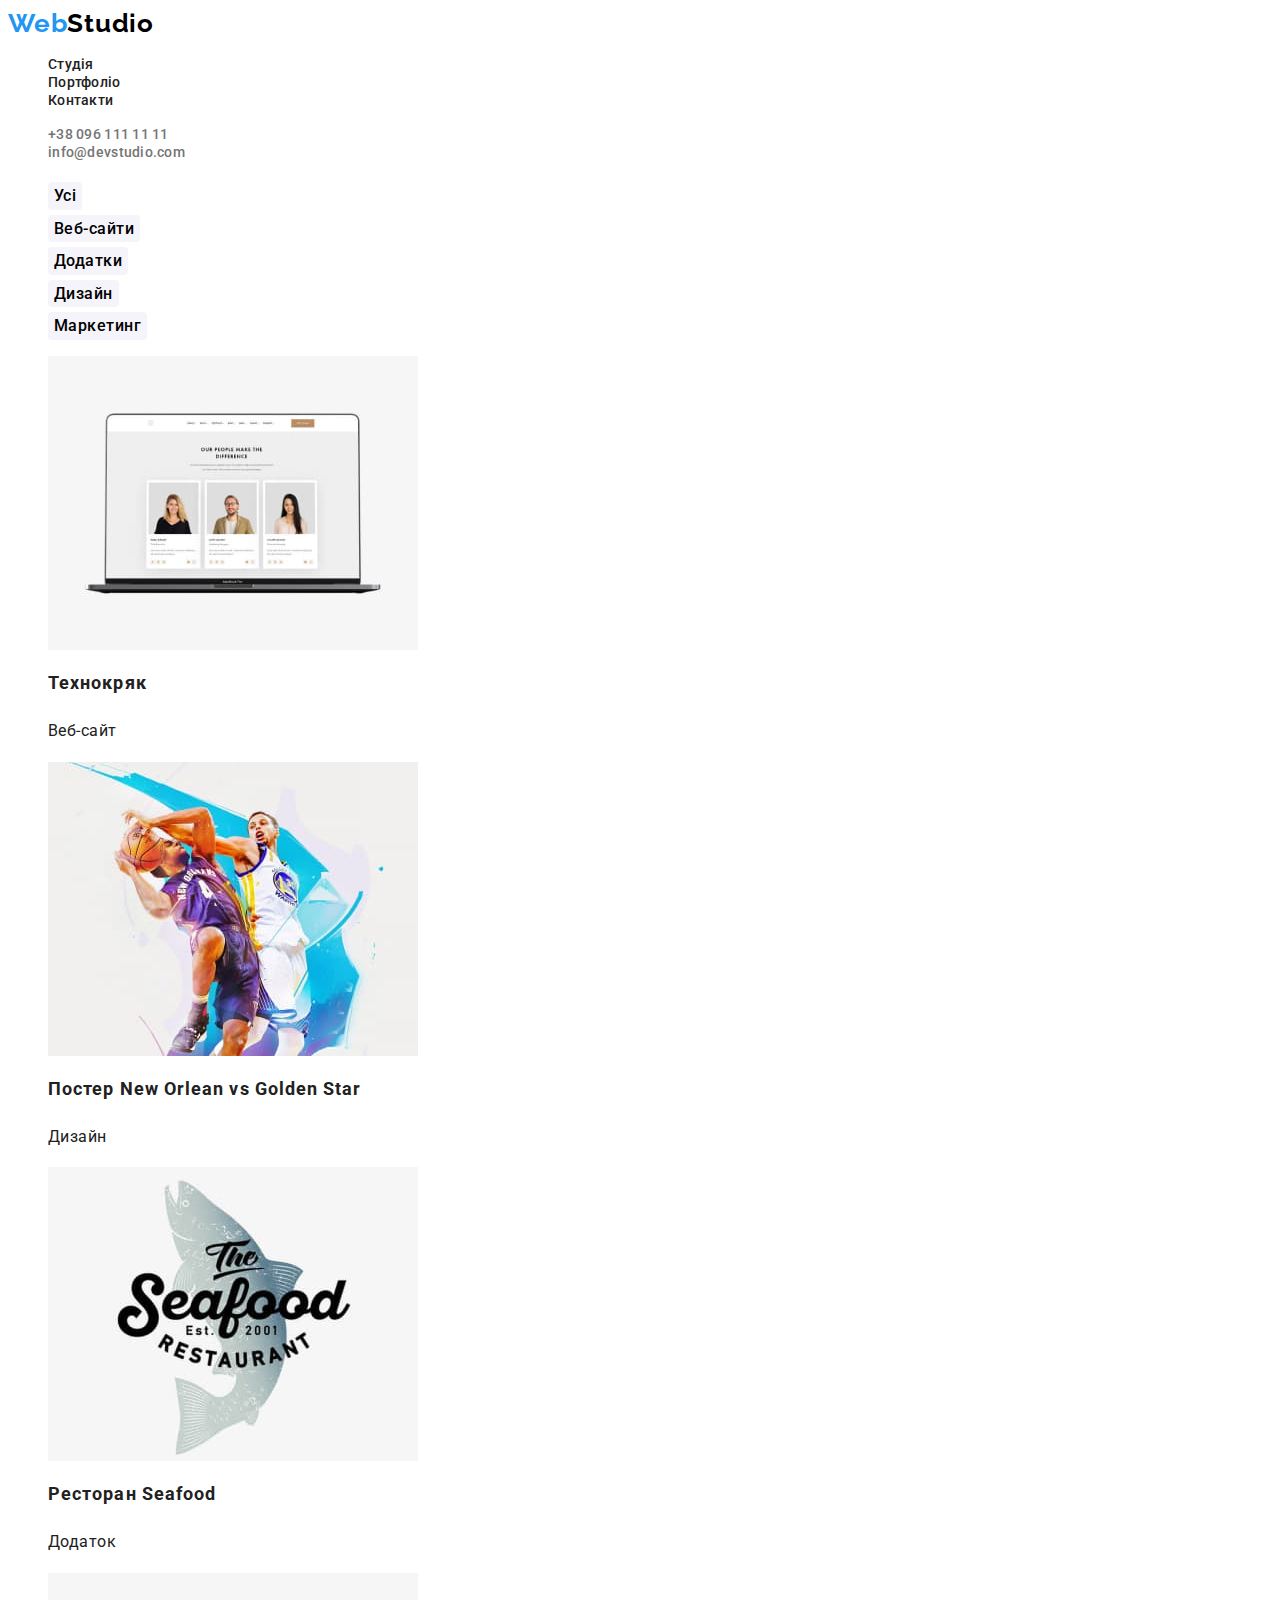
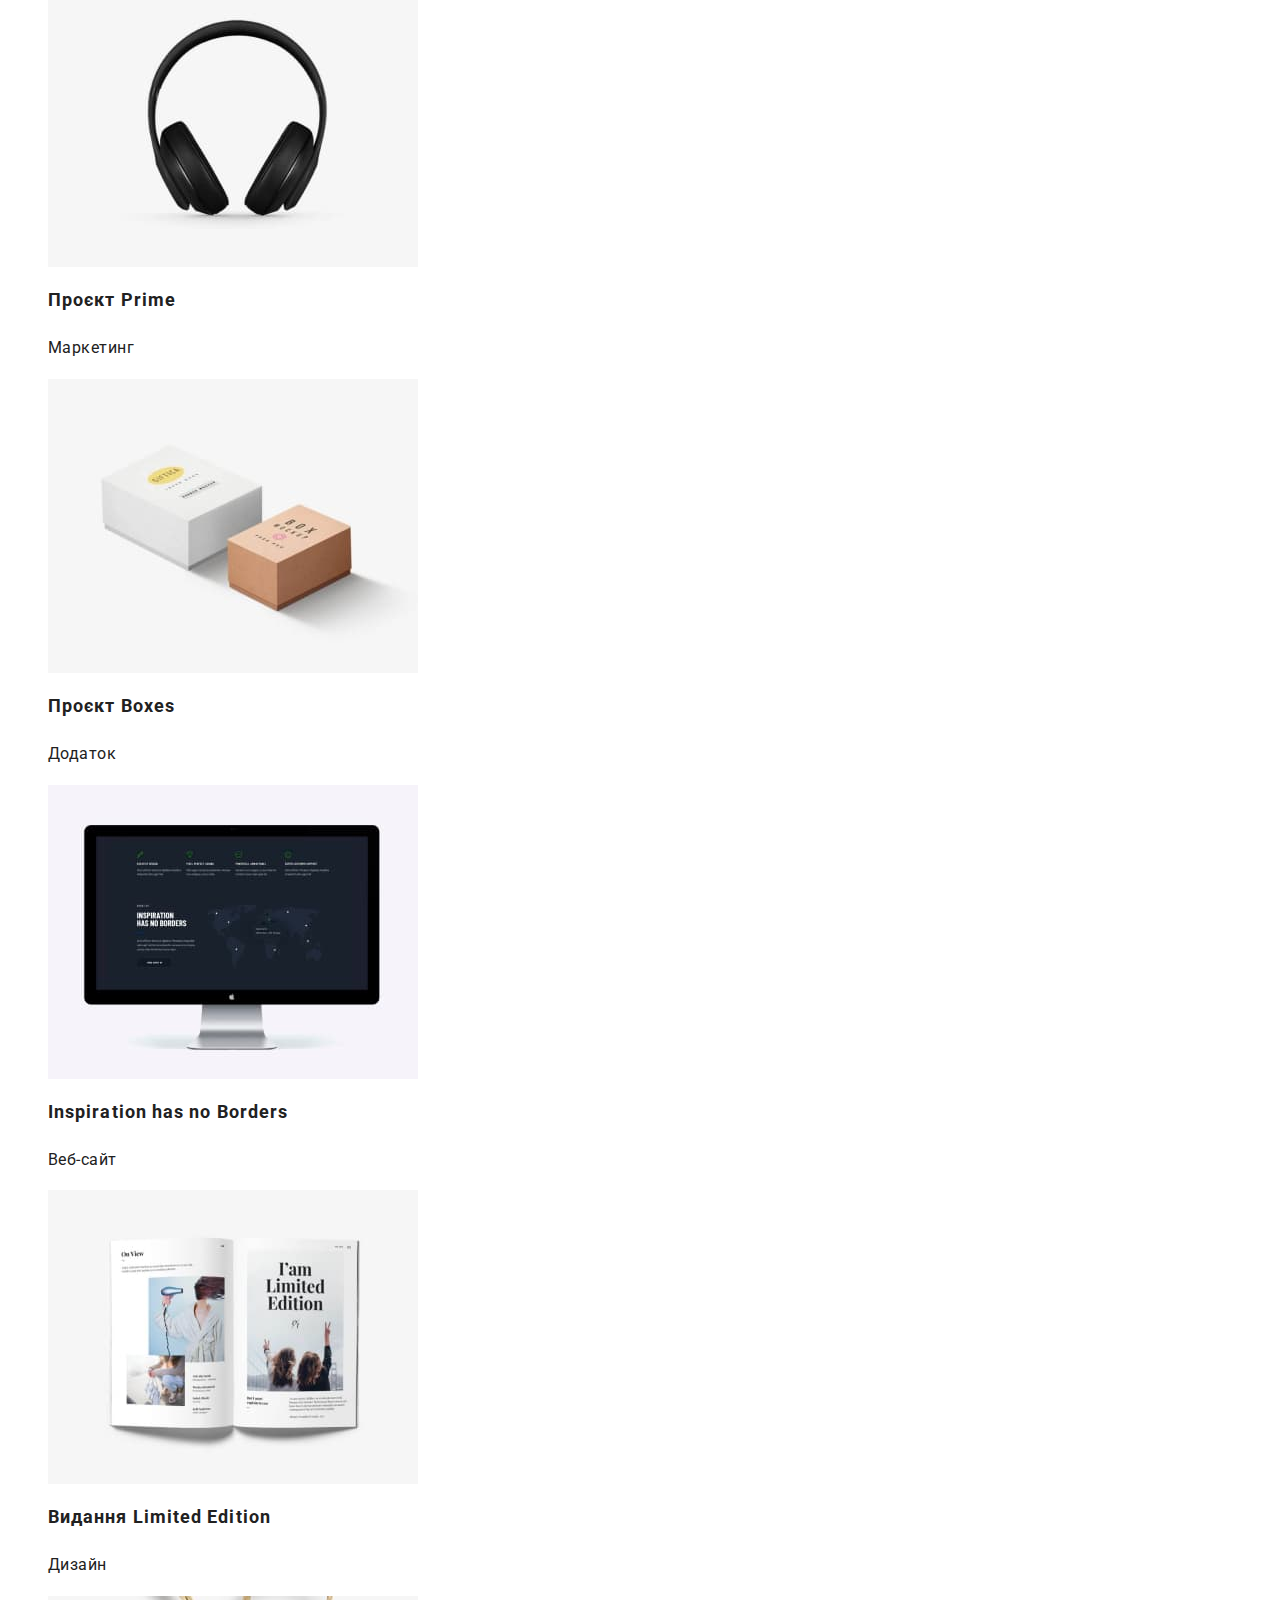
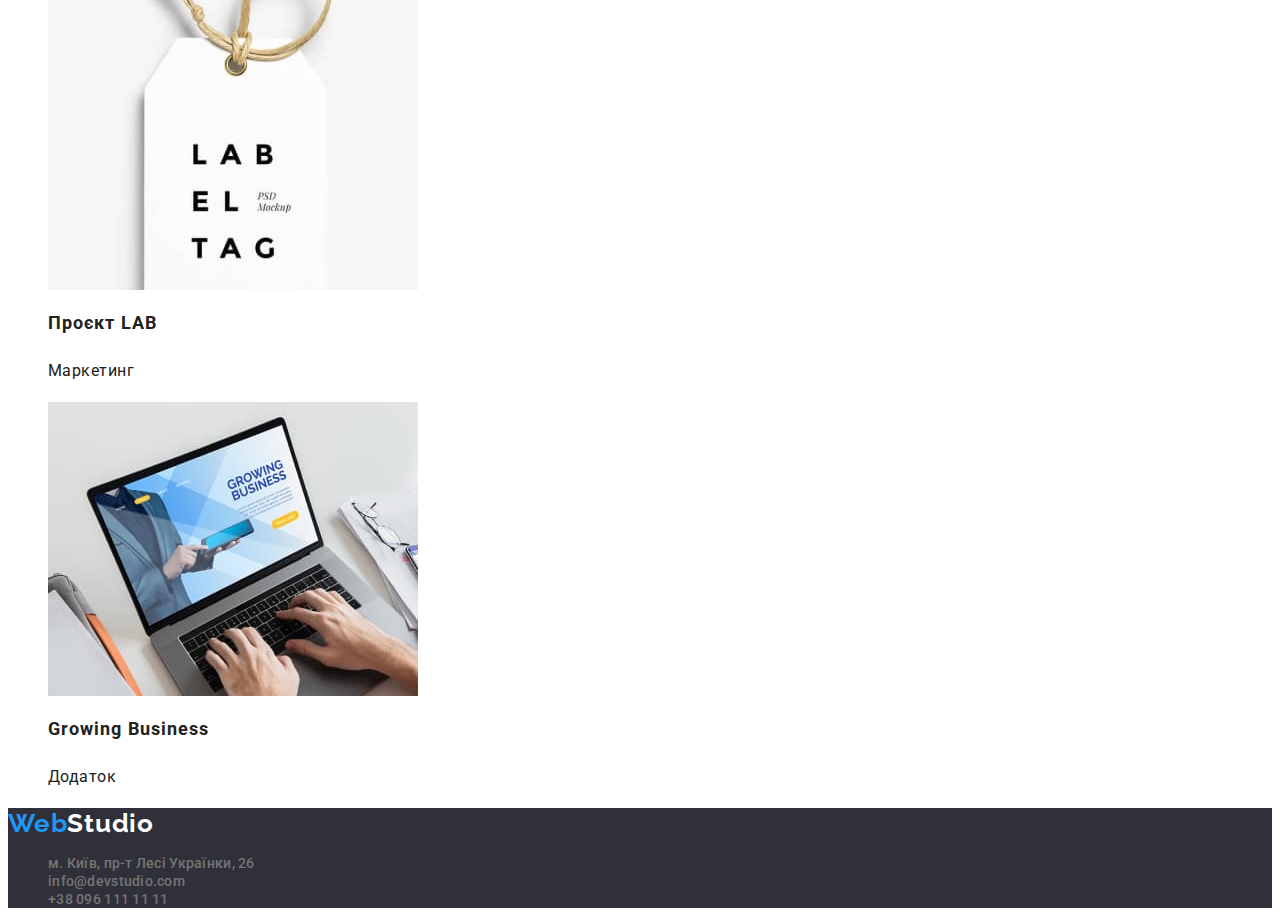
==== portfolio.html @ efa1afa7 "layout with styles" ====
<html lang="uk">
<head>
    <meta charset="UTF-8">
    <meta http-equiv="X-UA-Compatible" content="IE=edge">
    <meta name="viewport" content="width=device-width, initial-scale=1.0">
    <title>WebStudio</title>

    <link rel="preconnect" href="https://fonts.googleapis.com">
<link rel="preconnect" href="https://fonts.gstatic.com" crossorigin>
<link href="https://fonts.googleapis.com/css2?family=Raleway:wght@700&family=Roboto:wght@400;500;700;900&display=swap" rel="stylesheet">

    <link rel="stylesheet" href="./css/styles.css">
</head>
<body>
    <header class="main-header">
        <nav class="navigation">
            <a class="logo" href="./index.html" lang="en">

                <span>Web</span>Studio
            </a>
<ul class="list">
    <li>
        <a class="menu-link link" href="./index.html">Студія</a>
    </li>
    <li>
        <a class="menu-link link" href="">Портфоліо</a>
    </li>
    <li>
        <a class="menu-link link" href="">Контакти</a>
    </li>
</ul>
</nav>
<ul class="list">
   <li>
<a class="link feedback" href="tel:+380961111111">+38 096 111 11 11</a>
</li>

    <li>
<a class="link feedback" href="mailto:info@devstudio.com">info@devstudio.com</a>
</li>

</ul>
   </header>
 
   <main>
    <h2 class="invisible">Наші Проєкти</h2>

<section class="portfolio-background">
    
    <ul class="list">
        <li>
            <button  class="button" type="button">Усі</button>
        </li>
        <li>
            <button class="button" type="button">Веб-сайти</button>
        </li>
        <li>
            <button class="button" type="button">Додатки</button>
        </li>
        <li>
            <button class="button" type="button">Дизайн</button>
        </li>
        <li>
            <button class="button" type="button">Маркетинг</button>
        </li>
    </ul>
    
    <ul class="list">
        <li>
            <img src="./images/projects/notebook.jpg" alt="notebook" width="370" height="294">
            <h2 class="portfolio-headers">Технокряк</h2>
            <p class="headers-veiw">Веб-сайт</p>
        </li>
        <li>
            <img src="./images/projects/basketball.jpg" alt="basketball" width="370" height="294">
            <h2 class="portfolio-headers">Постер New Orlean vs Golden Star</h2>
            <p class="headers-veiw">Дизайн</p>
        </li>
        <li>
            <img src="./images/projects/seafood.jpg" alt="restaurant" width="370" height="294">
            <h2 class="portfolio-headers">Ресторан Seafood</h2>
            <p class="headers-veiw">Додаток</p>
        </li>
        <li>
            <img src="./images/projects/headphones.jpg" alt="headphones" width="370" height="294">
            <h2 class="portfolio-headers">Проєкт Prime</h2>
            <p class="headers-veiw">Маркетинг</p>
        </li>
        <li>
            <img src="./images/projects/boxes.jpg" alt="boxes" width="370" height="294">
            <h2 class="portfolio-headers">Проєкт Boxes</h2>
            <p class="headers-veiw">Додаток</p>
        </li>
        <li>
            <img src="./images/projects/imac.jpg" alt="imac" width="370" height="294">
            <h2 class="portfolio-headers">Inspiration has no Borders</h2>
            <p class="headers-veiw">Веб-сайт</p>
        </li>
        <li>
            <img src="./images/projects/newspapper.jpg" alt="newspapper" width="370" height="294">
            <h2 class="portfolio-headers">Видання Limited Edition</h2>
            <p class="headers-veiw">Дизайн</p>
        </li>
        <li>
            <img src="./images/projects/labeltag.jpg" alt="labeltag" width="370" height="294">
            <h2 class="portfolio-headers">Проєкт LAB</h2>
            <p class="headers-veiw">Маркетинг</p>
        </li>
        <li>
            <img src="./images/projects/typing.jpg" alt="typing" width="370" height="294">
            <h2 class="portfolio-headers">Growing Business</h2>
            <p class="headers-veiw">Додаток</p>
        </li>
    </ul>
</section>
</main>





<footer>
    <a class="footer-logo logo"  href="./index.html" lang="en">
        <span>Web</span>Studio
    </a>
    <address>
        <ul class="list">
            <li class="">
                <a class="link feedback" href="https://goo.gl/maps/wqpZzDvNSCtZP2SS6" 
                target="_blank" 
                rel="noopener noreferrer">м. Київ, пр-т Лесі Українки, 26</a>
            </li>
            <li>
                <a class="link feedback" href="mailto:info@devstudio.com">info@devstudio.com</a>
            </li>
            <li>
                <a class="link feedback" href="tel:+380961111111">+38 096 111 11 11</a>
            </li>
        </ul>
    </address>
</footer>

</body>
</html>
---- css/styles.css ----
/*=================PRIMARY=================*/

:root{
    --accent-color: #2196F3;
    --primary-text-color: #212121;
    --text-color: #FFFFFF;
    --feedback-color: #757575;
    --background-button-color: #188CE8;
    --background-buttons-color: #F5F4FA;
    --background-color: #2F303A ;
    --logo-color: #000000;
    --portfolio-background-color: #F5F5F5;
}

/*=================CMON=================*/
.link{
    font-family: 'Roboto', sans-serif;
font-style: normal;
font-weight: 500;
font-size: 14px;
line-height: 1.14;
letter-spacing: 0.02em;
color: var(--primary-text-color);
letter-spacing: 0.02em;
}
.link:hover,
.link:focus{

    color: var(--accent-color);
}

.list{
    list-style: none;
}
.link{
    text-decoration: none;
    font-family: 'Roboto',sans-serif;

font-style: normal;
font-weight: 500;
font-size: 14px;
line-height: 1.14;
letter-spacing: 0.02em;
}

body {
    color: var(--primary-text-color);
}
/*=================/CMON=================*/



/*=================HEADER=================*/

.logo{
    text-decoration: none;
    font-family: 'Raleway',sans-serif;

font-style: normal;
font-weight: 700;
font-size: 26px;
line-height: 1.19;
color: var(--logo-color);
letter-spacing: 0.03em;
}
span{
    color: var(--accent-color);
}
.feedback{
    color: var(--feedback-color);
}

/*=================/HEADER=================*/


/*=================TEXT=================*/

.main-text{
    font-family: 'Roboto',sans-serif;

font-style: normal;
font-weight: 900;
font-size: 44px;
line-height: 1.36;
text-align: center;
letter-spacing: 0.06em;
text-transform: uppercase;
background-color: var(--background-color);
color: var(--text-color);
}
.invisible{
    position: absolute;
    white-space: nowrap;
    width: 1px;
    height: 1px;
    overflow: hidden;
    border: 0;
    padding: 0;
    clip: rect(0 0 0 0);
    clip-path: inset(50%);
    margin: -1px;
}
.main-button{
    margin: 0 auto;
  display: block;
    font-family: 'Roboto',sans-serif;

font-style: normal;
font-weight: 700;
font-size: 16px;
line-height: 1.8;
align-items: center;
text-align: center;
letter-spacing: 0.06em;
border-radius: 4px;
border: none;
    width: 216px;
    height: 50px;
    left: 692px;
    top: 430px;
    color: var(--text-color);
    background: var(--accent-color);
   
}
.main-button:hover,
.main-button:focus{
    background-color: var(--background-button-color);
}
.saptitel{
    font-family: 'Roboto',sans-serif;

font-style: normal;
font-weight: 700;
font-size: 14px;
line-height: 1.14;
letter-spacing: 0.03em;
text-transform: uppercase;
color: var(--primary-text-color);

}
.sabtitel{
    font-family: 'Roboto',sans-serif;
font-style: normal;
font-weight: 400;
font-size: 14px;
line-height: 1.7;
letter-spacing: 0.03em;
color: var(--feedback-color);
}
.our-team{
    background-color: var(--background-buttons-color);
}
.team{
    font-family: 'Roboto',sans-serif;

font-style: normal;
font-weight: 700;
font-size: 36px;
line-height: 1.16;
text-align: center;
letter-spacing: 0.03em;
}
.names{
    font-family: 'Roboto',sans-serif;

font-style: normal;
font-weight: 500;
font-size: 16px;
line-height: 19px;
text-align: center;
letter-spacing: 0.03em;
}
.jobs{
    font-family: 'Roboto',sans-serif;

font-style: normal;
font-weight: 400;
font-size: 16px;
line-height: 1.18;
text-align: center;
letter-spacing: 0.03em;
}
.footer-logo{
    color: var(--text-color);
}
footer{
    background-color: var(--background-color);
}

/*=================/TEXT=================*/


/*=================PORTFOLIO================*/

.menu-link{
    font-family: 'Roboto', sans-serif;
font-style: normal;
font-weight: 500;
font-size: 14px;
line-height: 1.14;
letter-spacing: 0.02em;
color: var(--primary-text-color);
letter-spacing: 0.02em;
}
/*.portfolio-background{
    background-color: var(--portfolio-background-color);
}*/
.button{
    margin-top: 5;
    font-family: 'Roboto';
    font-style: normal;
    font-weight: 500;
    font-size: 16px;
    line-height: 1.6;
    text-align: center;
    letter-spacing: 0.03em;
    border: none;
background: var(--background-buttons-color);
border-radius: 4px;
}
.button:hover,
.button:focus{
    box-shadow: 0px 3px 1px rgba(0, 0, 0, 0.1), 
    0px 1px 2px rgba(0, 0, 0, 0.08), 
    0px 2px 2px rgba(0, 0, 0, 0.12);
    color: var(--text-color);
    background: var(--accent-color);
}
.portfolio-headers{
    font-family: 'Roboto',sans-serif;

font-style: normal;
font-weight: 700;
font-size: 18px;
line-height: 2;
letter-spacing: 0.06em;
}
.headers-veiw{
    font-family: 'Roboto',sans-serif;

font-style: normal;
font-weight: 400;
font-size: 16px;
line-height: 1.8;
letter-spacing: 0.03em;
}

/*=================/PORTFOLIO================*/
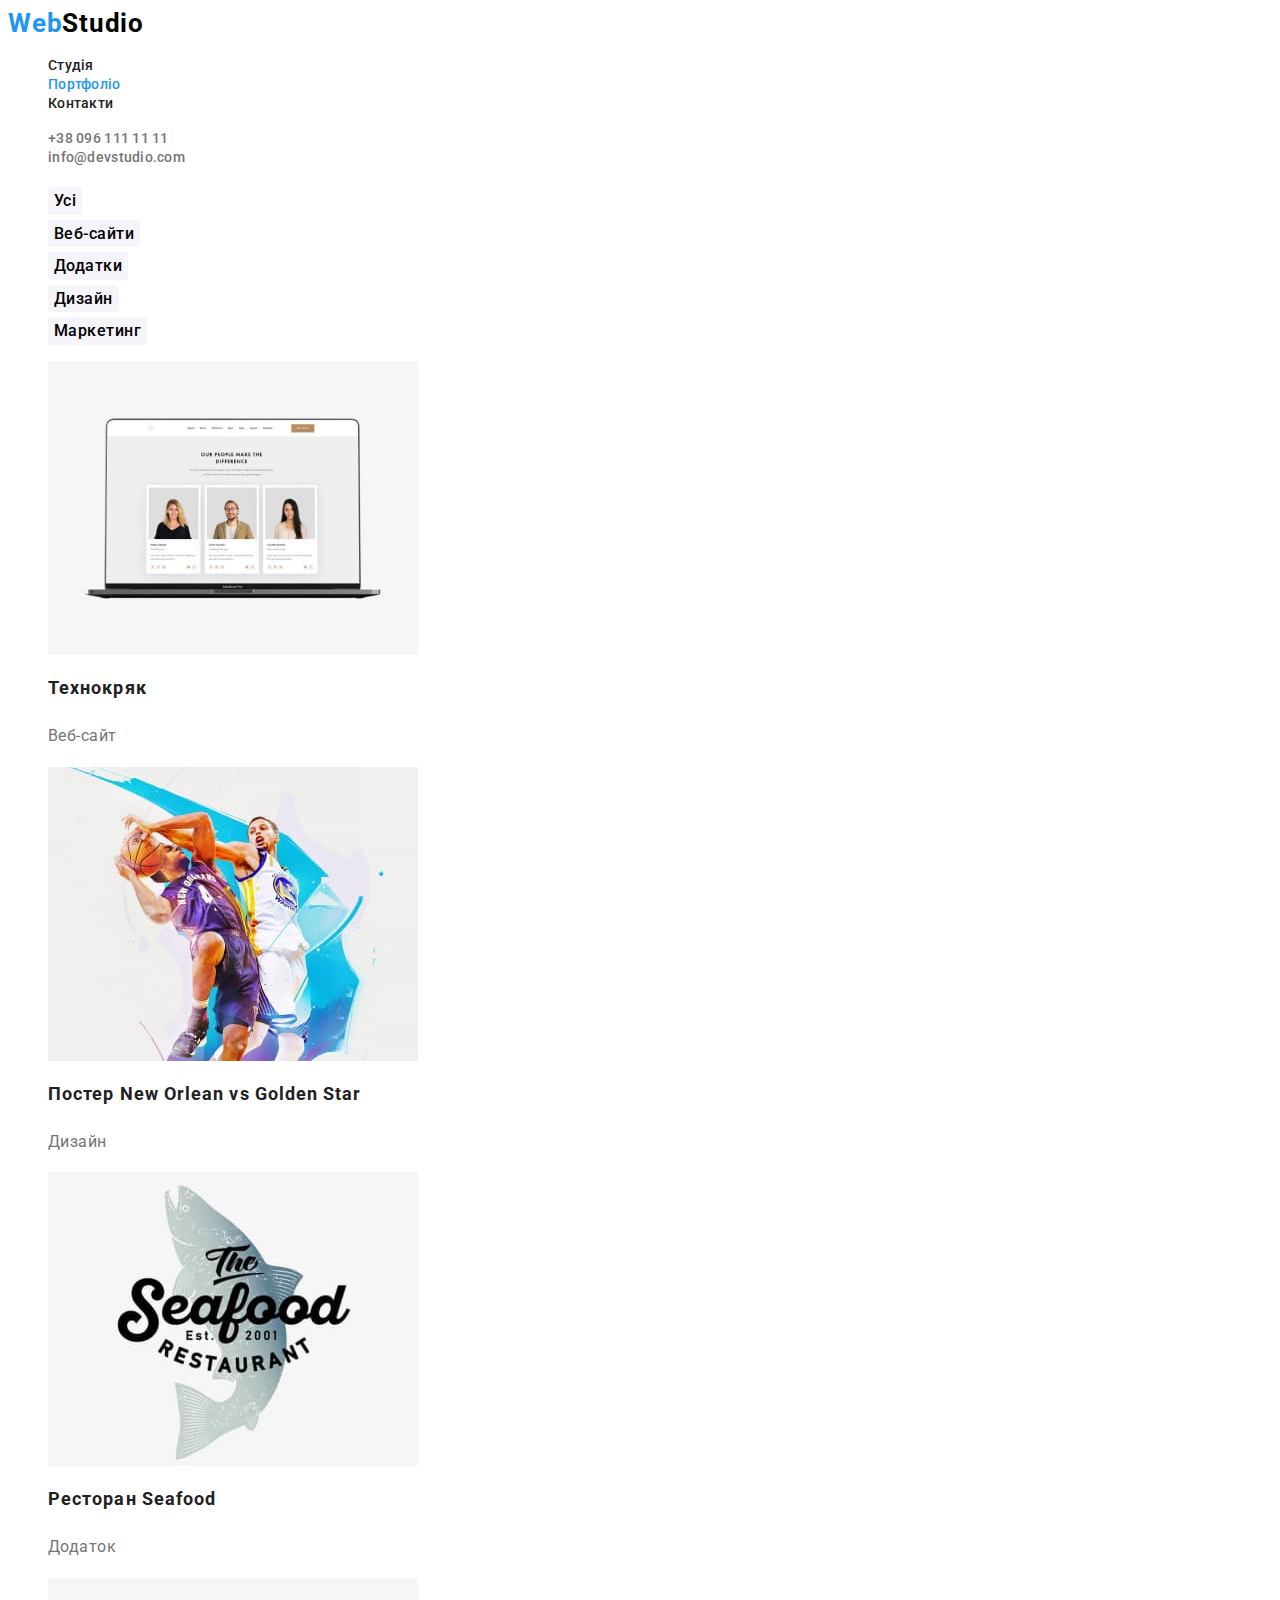
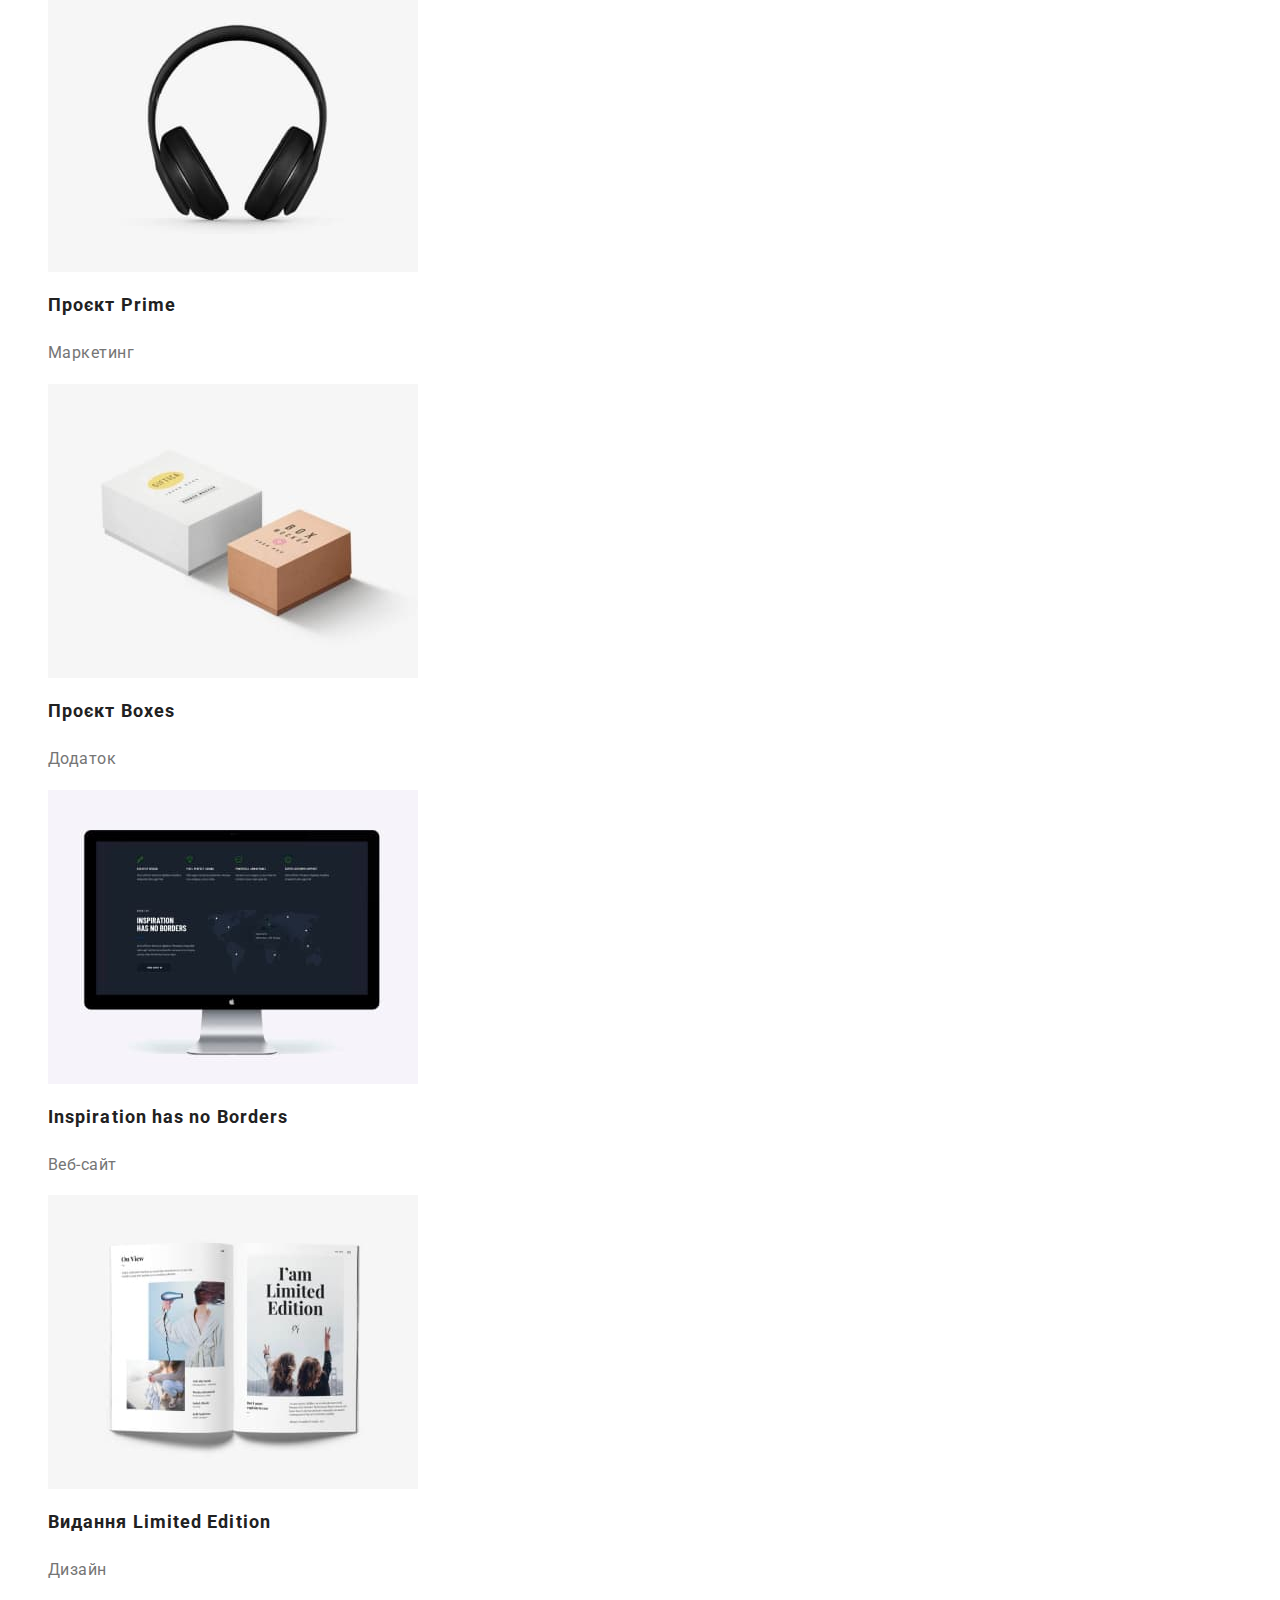
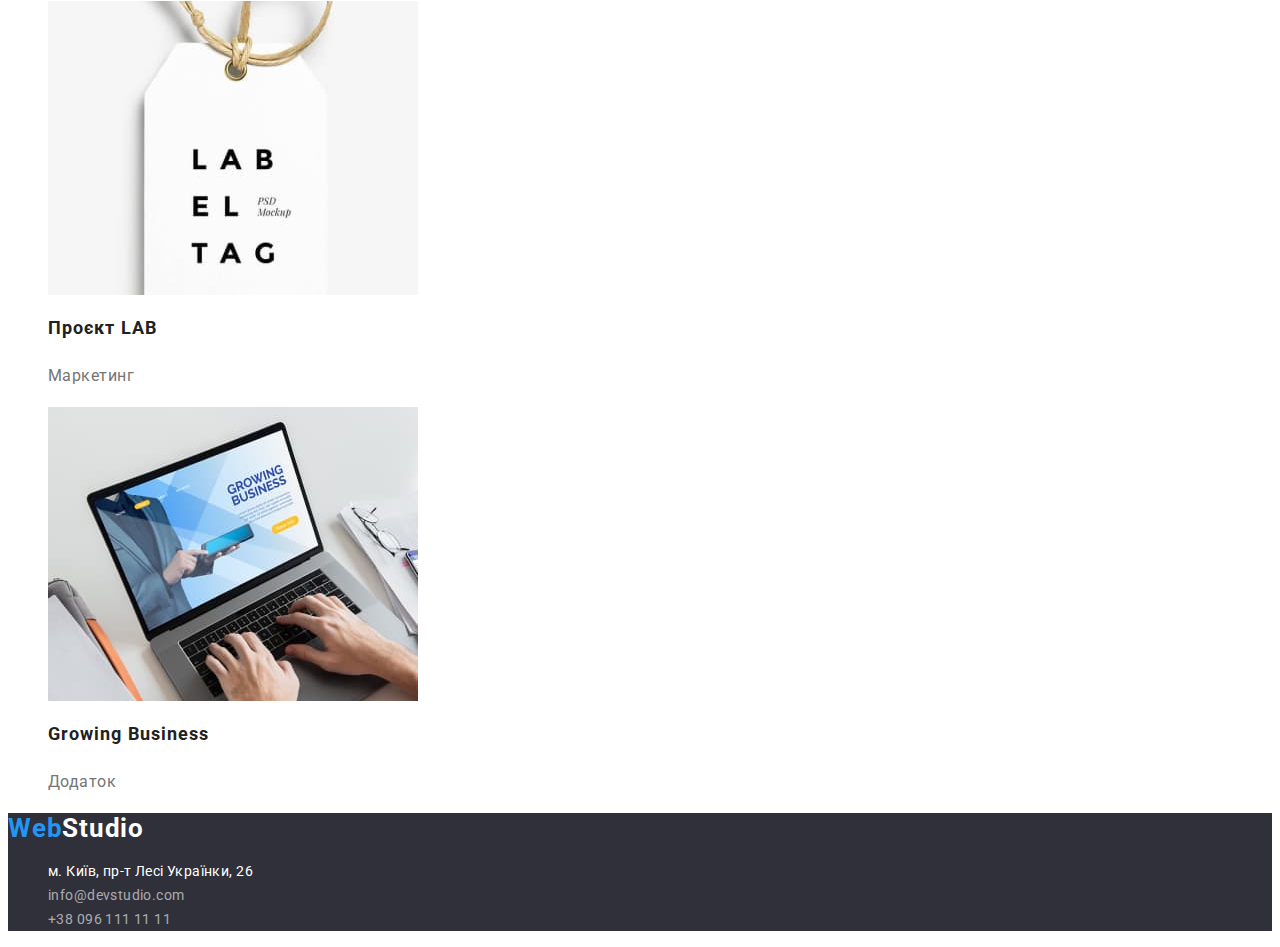
==== commit 9b6e9456: "update code" ====
--- a/portfolio.html
+++ b/portfolio.html
@@ -23,7 +23,7 @@
         <a class="menu-link link" href="./index.html">Студія</a>
     </li>
     <li>
-        <a class="menu-link link" href="">Портфоліо</a>
+        <a class="link portfolio" href="">Портфоліо</a>
     </li>
     <li>
         <a class="menu-link link" href="">Контакти</a>
@@ -32,11 +32,11 @@
 </nav>
 <ul class="list">
    <li>
-<a class="link feedback" href="tel:+380961111111">+38 096 111 11 11</a>
+<a class="link feedback-header" href="tel:+380961111111">+38 096 111 11 11</a>
 </li>
 
     <li>
-<a class="link feedback" href="mailto:info@devstudio.com">info@devstudio.com</a>
+<a class="link feedback-header" href="mailto:info@devstudio.com">info@devstudio.com</a>
 </li>
 
 </ul>
@@ -66,51 +66,69 @@
     </ul>
     
     <ul class="list">
+        <a href="" class="link-potfolio">
         <li>
             <img src="./images/projects/notebook.jpg" alt="notebook" width="370" height="294">
             <h2 class="portfolio-headers">Технокряк</h2>
             <p class="headers-veiw">Веб-сайт</p>
         </li>
+    </a>
+    <a href="" class="link-potfolio">
         <li>
             <img src="./images/projects/basketball.jpg" alt="basketball" width="370" height="294">
             <h2 class="portfolio-headers">Постер New Orlean vs Golden Star</h2>
             <p class="headers-veiw">Дизайн</p>
         </li>
+    </a>
+        <a href="" class="link-potfolio">
         <li>
             <img src="./images/projects/seafood.jpg" alt="restaurant" width="370" height="294">
             <h2 class="portfolio-headers">Ресторан Seafood</h2>
             <p class="headers-veiw">Додаток</p>
         </li>
+    </a>
+        <a href="" class="link-potfolio">
         <li>
             <img src="./images/projects/headphones.jpg" alt="headphones" width="370" height="294">
             <h2 class="portfolio-headers">Проєкт Prime</h2>
             <p class="headers-veiw">Маркетинг</p>
         </li>
+    </a>
+        <a href="" class="link-potfolio">
         <li>
             <img src="./images/projects/boxes.jpg" alt="boxes" width="370" height="294">
             <h2 class="portfolio-headers">Проєкт Boxes</h2>
             <p class="headers-veiw">Додаток</p>
         </li>
+    </a>
+        <a href="" class="link-potfolio">
         <li>
             <img src="./images/projects/imac.jpg" alt="imac" width="370" height="294">
             <h2 class="portfolio-headers">Inspiration has no Borders</h2>
             <p class="headers-veiw">Веб-сайт</p>
         </li>
+        </a>
+        <a href="" class="link-potfolio">
         <li>
             <img src="./images/projects/newspapper.jpg" alt="newspapper" width="370" height="294">
             <h2 class="portfolio-headers">Видання Limited Edition</h2>
             <p class="headers-veiw">Дизайн</p>
         </li>
+        </a>
+        <a href="" class="link-potfolio">
         <li>
             <img src="./images/projects/labeltag.jpg" alt="labeltag" width="370" height="294">
             <h2 class="portfolio-headers">Проєкт LAB</h2>
             <p class="headers-veiw">Маркетинг</p>
         </li>
+        </a>
+        <a href="" class="link-potfolio">
         <li>
             <img src="./images/projects/typing.jpg" alt="typing" width="370" height="294">
             <h2 class="portfolio-headers">Growing Business</h2>
             <p class="headers-veiw">Додаток</p>
         </li>
+    </a>
     </ul>
 </section>
 </main>
@@ -123,10 +141,10 @@
     <a class="footer-logo logo"  href="./index.html" lang="en">
         <span>Web</span>Studio
     </a>
-    <address>
+        <address>
         <ul class="list">
             <li class="">
-                <a class="link feedback" href="https://goo.gl/maps/wqpZzDvNSCtZP2SS6" 
+                <a class="link feedback-adress" href="https://goo.gl/maps/wqpZzDvNSCtZP2SS6" 
                 target="_blank" 
                 rel="noopener noreferrer">м. Київ, пр-т Лесі Українки, 26</a>
             </li>
--- a/css/styles.css
+++ b/css/styles.css
@@ -14,7 +14,8 @@
 
 /*=================CMON=================*/
 .link{
-    font-family: 'Roboto', sans-serif;
+    text-decoration: none;
+    font-family: 'Roboto',sans-serif;
 font-style: normal;
 font-weight: 500;
 font-size: 14px;
@@ -32,19 +33,19 @@
 .list{
     list-style: none;
 }
-.link{
-    text-decoration: none;
-    font-family: 'Roboto',sans-serif;
-
-font-style: normal;
-font-weight: 500;
-font-size: 14px;
-line-height: 1.14;
-letter-spacing: 0.02em;
-}
-
 body {
     color: var(--primary-text-color);
+    font-family: 'Roboto',sans-serif;
+}
+.feedback-header{
+    color: var(--feedback-color);
+}
+.link-potfolio,
+.link-potfolio:focus,
+.link-potfolio:active,
+.link-potfolio:hover{
+    text-decoration: none;
+    color: var(--primary-text-color);
 }
 /*=================/CMON=================*/
 
@@ -54,7 +55,6 @@
 
 .logo{
     text-decoration: none;
-    font-family: 'Raleway',sans-serif;
 
 font-style: normal;
 font-weight: 700;
@@ -66,18 +66,37 @@
 span{
     color: var(--accent-color);
 }
+.feedback-adress{
+    color: var(--text-color);
+    font-style: normal;
+    font-weight: 400;
+    font-size: 14px;
+    line-height: 24px;
+    letter-spacing: 0.03em;
+}
 .feedback{
-    color: var(--feedback-color);
+    color: rgba(255, 255, 255, 0.6);
+    font-style: normal;
+font-weight: 400;
+font-size: 14px;
+line-height: 24px;
+letter-spacing: 0.03em;
 }
 
 /*=================/HEADER=================*/
 
 
 /*=================TEXT=================*/
-
+.studio{
+    color: var(--accent-color);
+}
+.main-section-color{
+    background-color: var(--background-color);
+    padding-top: 200px;
+    padding-bottom: 210px;
+    margin-bottom: 94px;
+}
 .main-text{
-    font-family: 'Roboto',sans-serif;
-
 font-style: normal;
 font-weight: 900;
 font-size: 44px;
@@ -85,7 +104,6 @@
 text-align: center;
 letter-spacing: 0.06em;
 text-transform: uppercase;
-background-color: var(--background-color);
 color: var(--text-color);
 }
 .invisible{
@@ -103,7 +121,6 @@
 .main-button{
     margin: 0 auto;
   display: block;
-    font-family: 'Roboto',sans-serif;
 
 font-style: normal;
 font-weight: 700;
@@ -127,7 +144,7 @@
     background-color: var(--background-button-color);
 }
 .saptitel{
-    font-family: 'Roboto',sans-serif;
+    
 
 font-style: normal;
 font-weight: 700;
@@ -139,7 +156,7 @@
 
 }
 .sabtitel{
-    font-family: 'Roboto',sans-serif;
+    
 font-style: normal;
 font-weight: 400;
 font-size: 14px;
@@ -151,7 +168,7 @@
     background-color: var(--background-buttons-color);
 }
 .team{
-    font-family: 'Roboto',sans-serif;
+    
 
 font-style: normal;
 font-weight: 700;
@@ -161,7 +178,7 @@
 letter-spacing: 0.03em;
 }
 .names{
-    font-family: 'Roboto',sans-serif;
+    
 
 font-style: normal;
 font-weight: 500;
@@ -171,7 +188,7 @@
 letter-spacing: 0.03em;
 }
 .jobs{
-    font-family: 'Roboto',sans-serif;
+    
 
 font-style: normal;
 font-weight: 400;
@@ -179,6 +196,7 @@
 line-height: 1.18;
 text-align: center;
 letter-spacing: 0.03em;
+color: var(--feedback-color);
 }
 .footer-logo{
     color: var(--text-color);
@@ -186,14 +204,16 @@
 footer{
     background-color: var(--background-color);
 }
-
 /*=================/TEXT=================*/
 
 
 /*=================PORTFOLIO================*/
+.portfolio{
+    color: var(--accent-color);
+}
 
 .menu-link{
-    font-family: 'Roboto', sans-serif;
+    
 font-style: normal;
 font-weight: 500;
 font-size: 14px;
@@ -202,9 +222,6 @@
 color: var(--primary-text-color);
 letter-spacing: 0.02em;
 }
-/*.portfolio-background{
-    background-color: var(--portfolio-background-color);
-}*/
 .button{
     margin-top: 5;
     font-family: 'Roboto';
@@ -227,7 +244,7 @@
     background: var(--accent-color);
 }
 .portfolio-headers{
-    font-family: 'Roboto',sans-serif;
+    
 
 font-style: normal;
 font-weight: 700;
@@ -236,13 +253,14 @@
 letter-spacing: 0.06em;
 }
 .headers-veiw{
-    font-family: 'Roboto',sans-serif;
+    
 
 font-style: normal;
 font-weight: 400;
 font-size: 16px;
 line-height: 1.8;
 letter-spacing: 0.03em;
+color: var(--feedback-color);
 }
 
 /*=================/PORTFOLIO================*/
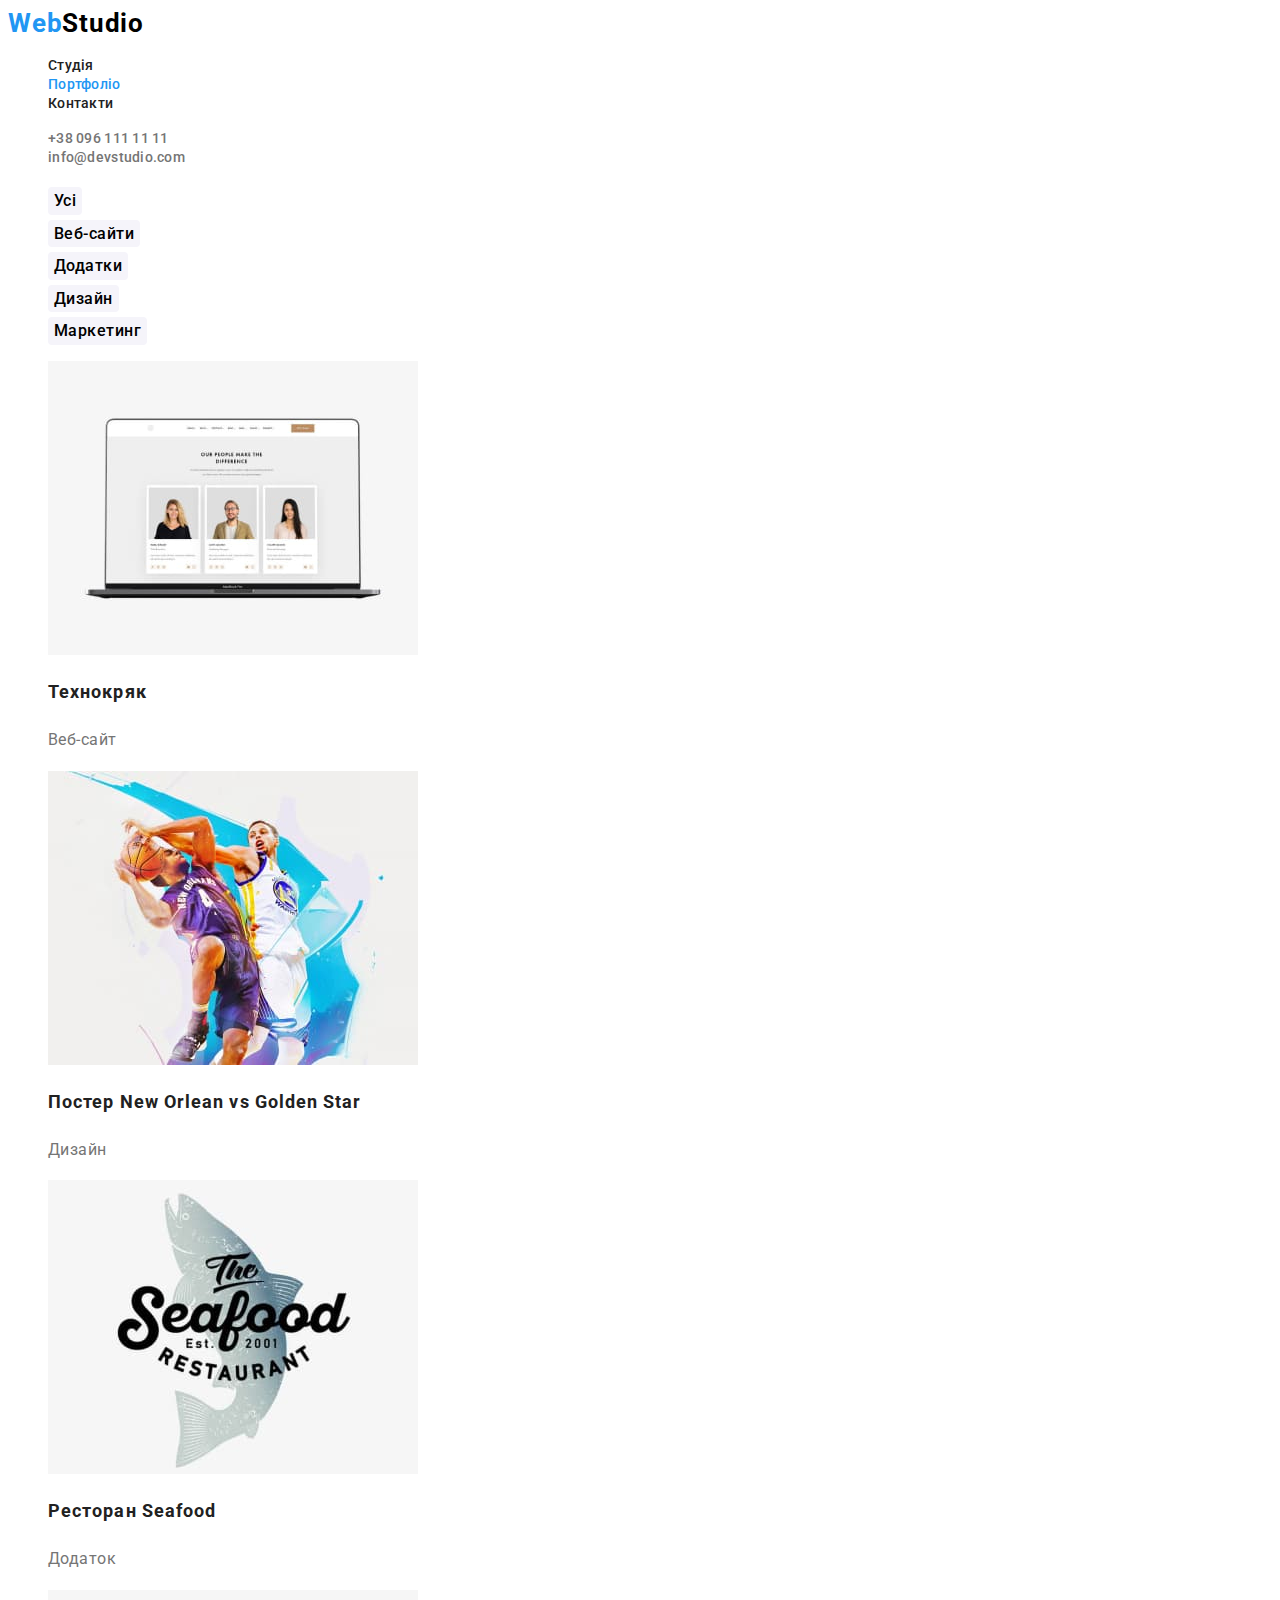
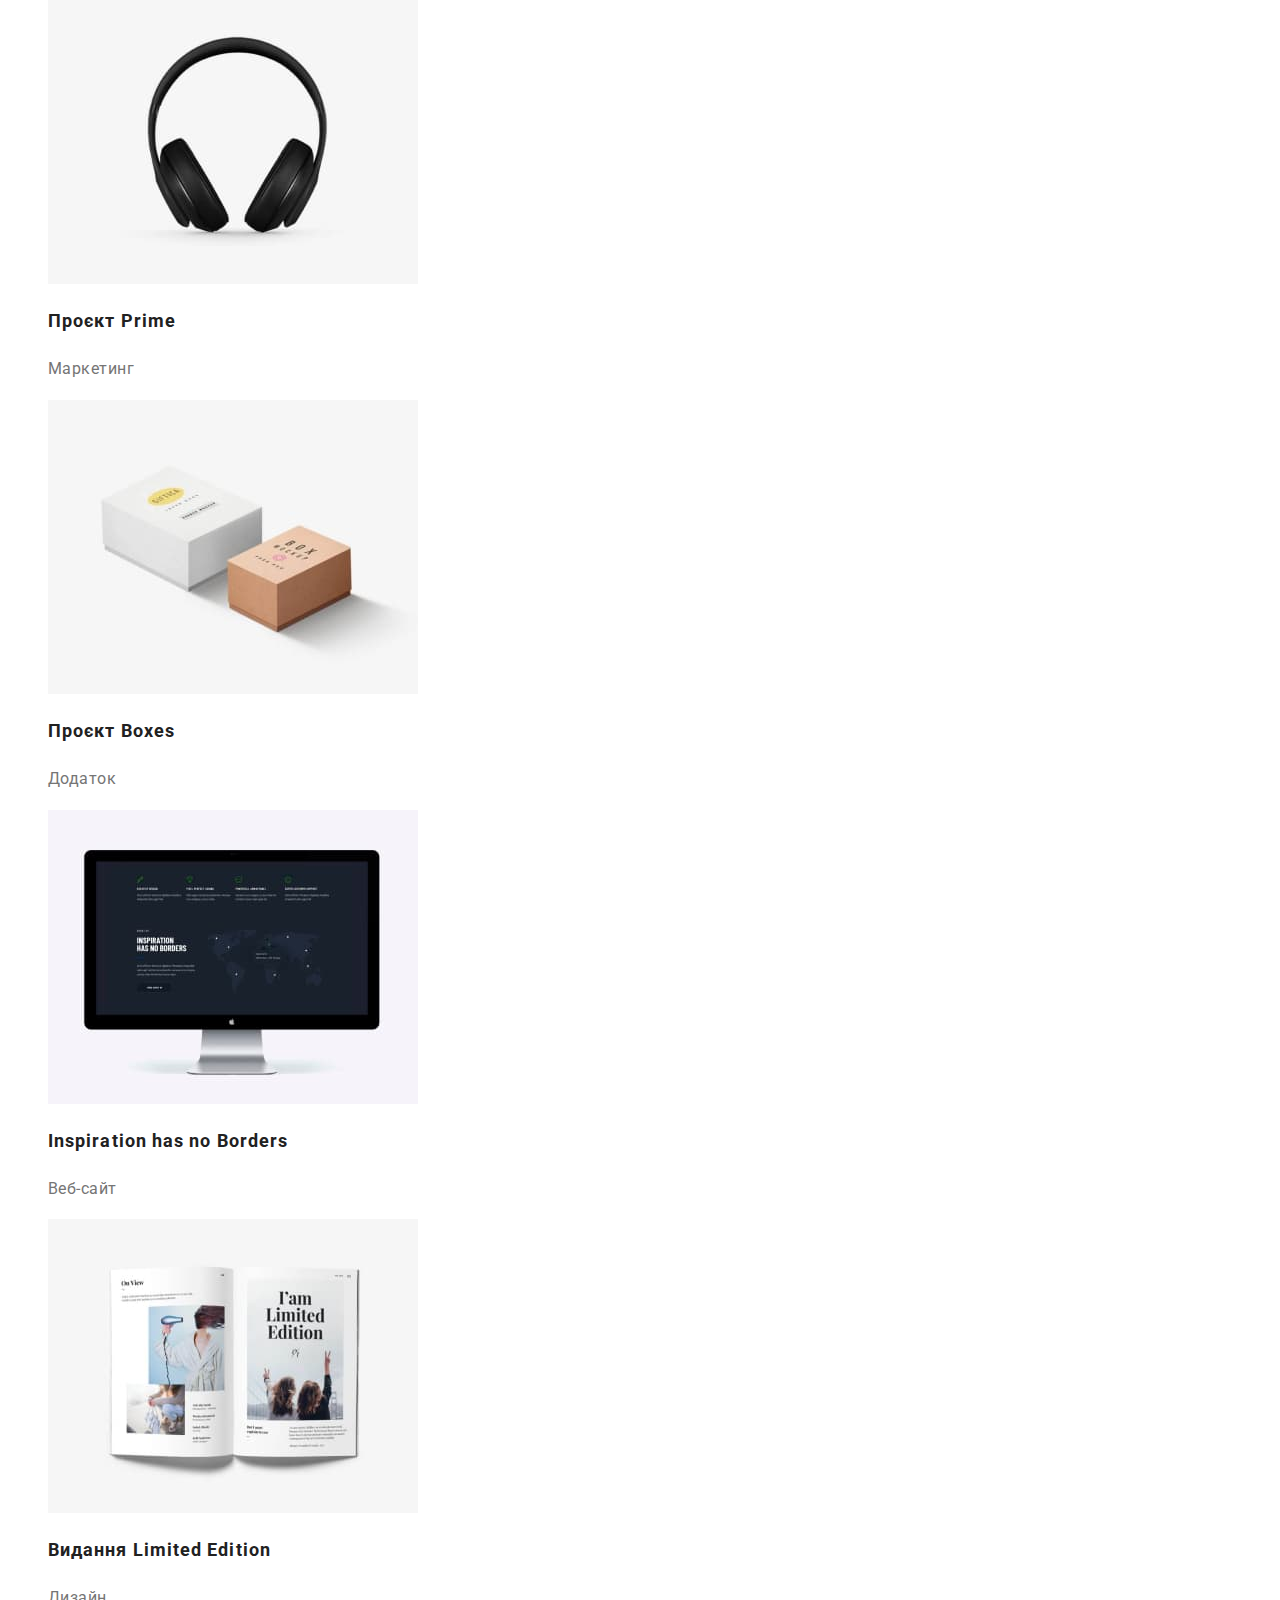
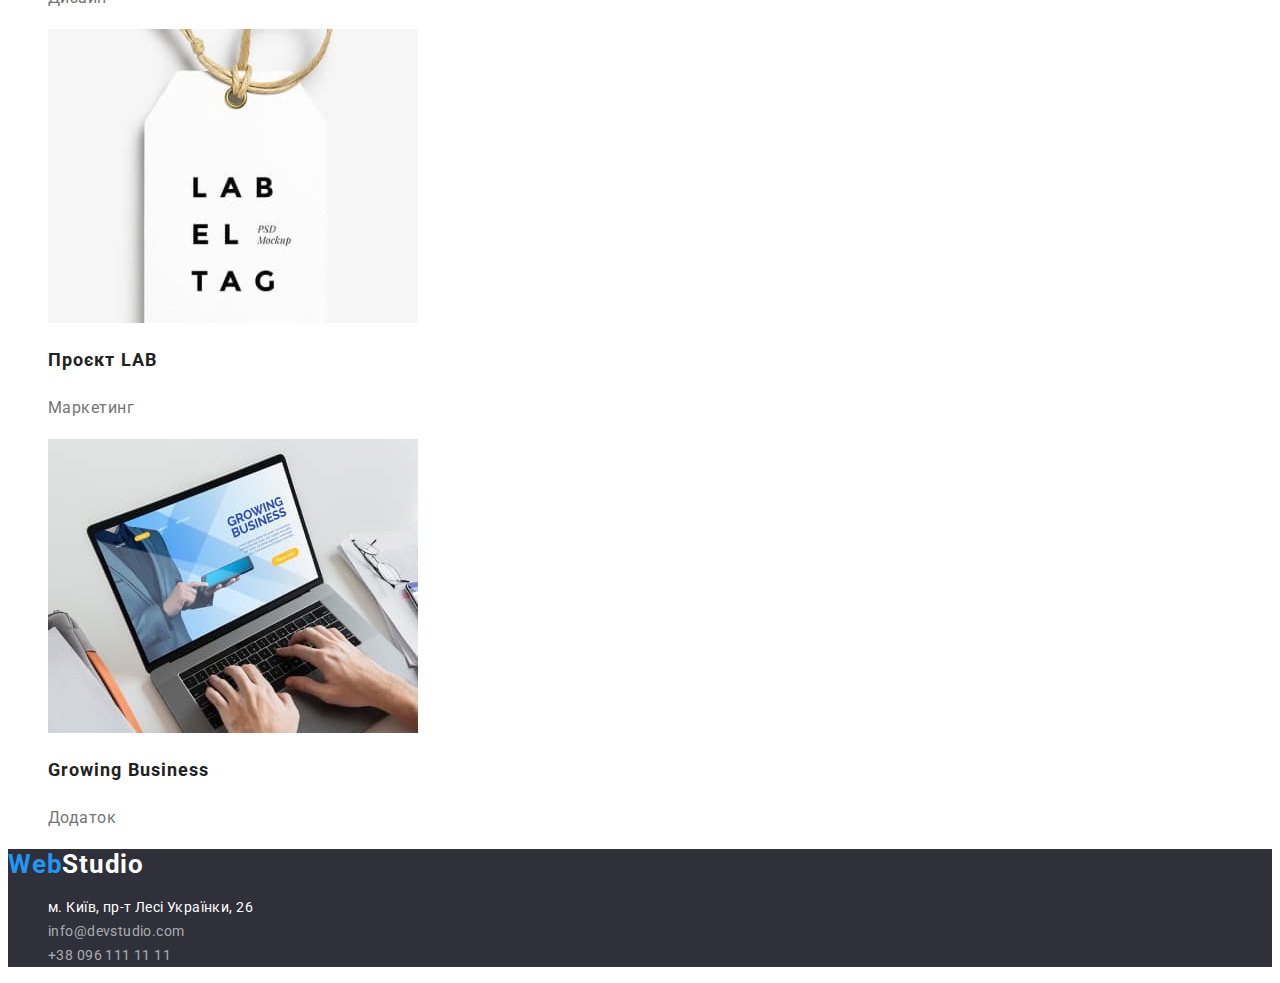
==== commit 1c7dd191: "update code" ====
--- a/portfolio.html
+++ b/portfolio.html
@@ -66,69 +66,74 @@
     </ul>
     
     <ul class="list">
-        <a href="" class="link-potfolio">
         <li>
+            <a href="" class="link-potfolio">
             <img src="./images/projects/notebook.jpg" alt="notebook" width="370" height="294">
             <h2 class="portfolio-headers">Технокряк</h2>
             <p class="headers-veiw">Веб-сайт</p>
+            </a>
         </li>
-    </a>
-    <a href="" class="link-potfolio">
         <li>
+            <a href="" class="link-potfolio">
             <img src="./images/projects/basketball.jpg" alt="basketball" width="370" height="294">
             <h2 class="portfolio-headers">Постер New Orlean vs Golden Star</h2>
             <p class="headers-veiw">Дизайн</p>
+            </a>
         </li>
-    </a>
         <a href="" class="link-potfolio">
         <li>
+            <a href="" class="link-potfolio">
             <img src="./images/projects/seafood.jpg" alt="restaurant" width="370" height="294">
             <h2 class="portfolio-headers">Ресторан Seafood</h2>
             <p class="headers-veiw">Додаток</p>
+            </a>
         </li>
-    </a>
         <a href="" class="link-potfolio">
         <li>
+            <a href="" class="link-potfolio">
             <img src="./images/projects/headphones.jpg" alt="headphones" width="370" height="294">
             <h2 class="portfolio-headers">Проєкт Prime</h2>
             <p class="headers-veiw">Маркетинг</p>
+            </a>
         </li>
-    </a>
-        <a href="" class="link-potfolio">
+
         <li>
+            <a href="" class="link-potfolio">
             <img src="./images/projects/boxes.jpg" alt="boxes" width="370" height="294">
             <h2 class="portfolio-headers">Проєкт Boxes</h2>
             <p class="headers-veiw">Додаток</p>
+            </a>
         </li>
-    </a>
-        <a href="" class="link-potfolio">
+
         <li>
+            <a href="" class="link-potfolio">
             <img src="./images/projects/imac.jpg" alt="imac" width="370" height="294">
             <h2 class="portfolio-headers">Inspiration has no Borders</h2>
             <p class="headers-veiw">Веб-сайт</p>
+            </a>
         </li>
-        </a>
-        <a href="" class="link-potfolio">
+
         <li>
+            <a href="" class="link-potfolio">
             <img src="./images/projects/newspapper.jpg" alt="newspapper" width="370" height="294">
             <h2 class="portfolio-headers">Видання Limited Edition</h2>
             <p class="headers-veiw">Дизайн</p>
+            </a>
         </li>
-        </a>
-        <a href="" class="link-potfolio">
         <li>
+            <a href="" class="link-potfolio">
             <img src="./images/projects/labeltag.jpg" alt="labeltag" width="370" height="294">
             <h2 class="portfolio-headers">Проєкт LAB</h2>
             <p class="headers-veiw">Маркетинг</p>
+            </a>
         </li>
-        </a>
-        <a href="" class="link-potfolio">
         <li>
+            <a href="" class="link-potfolio">
             <img src="./images/projects/typing.jpg" alt="typing" width="370" height="294">
             <h2 class="portfolio-headers">Growing Business</h2>
             <p class="headers-veiw">Додаток</p>
+            </a>
         </li>
-    </a>
     </ul>
 </section>
 </main>
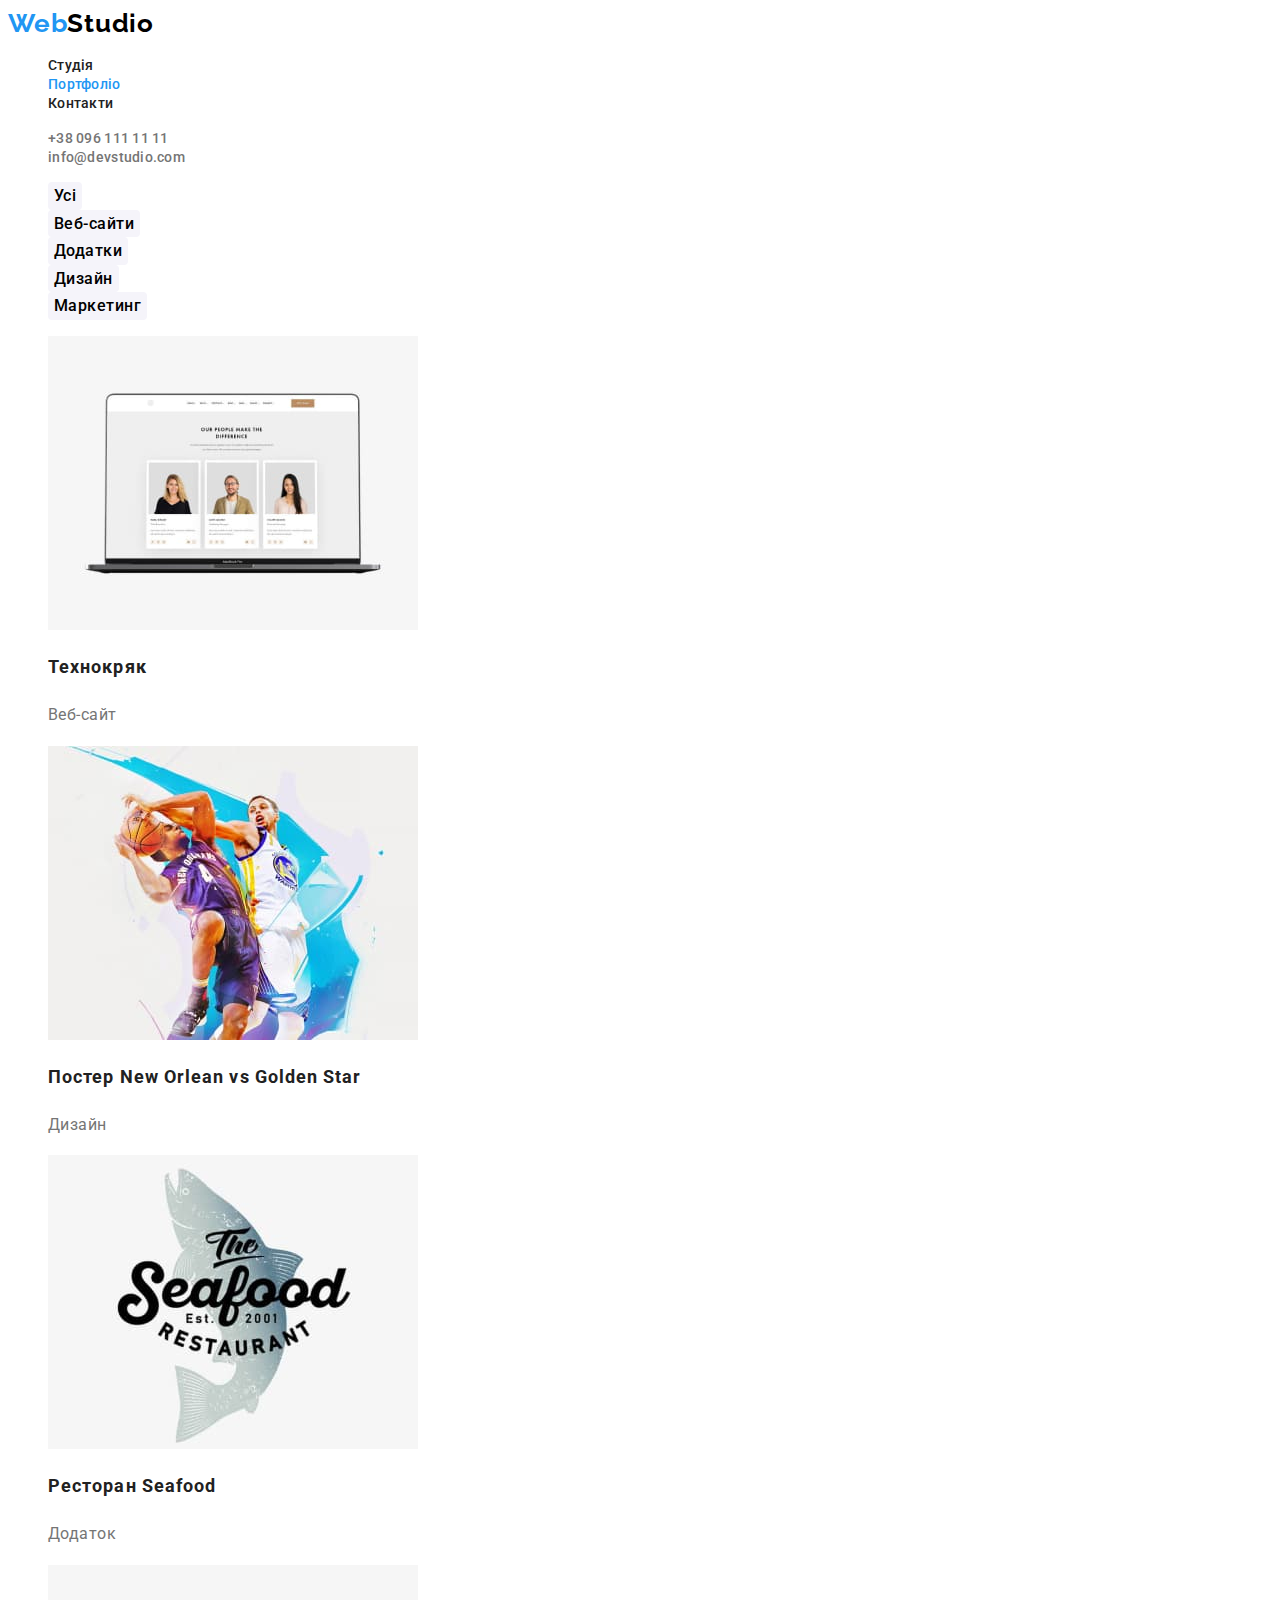
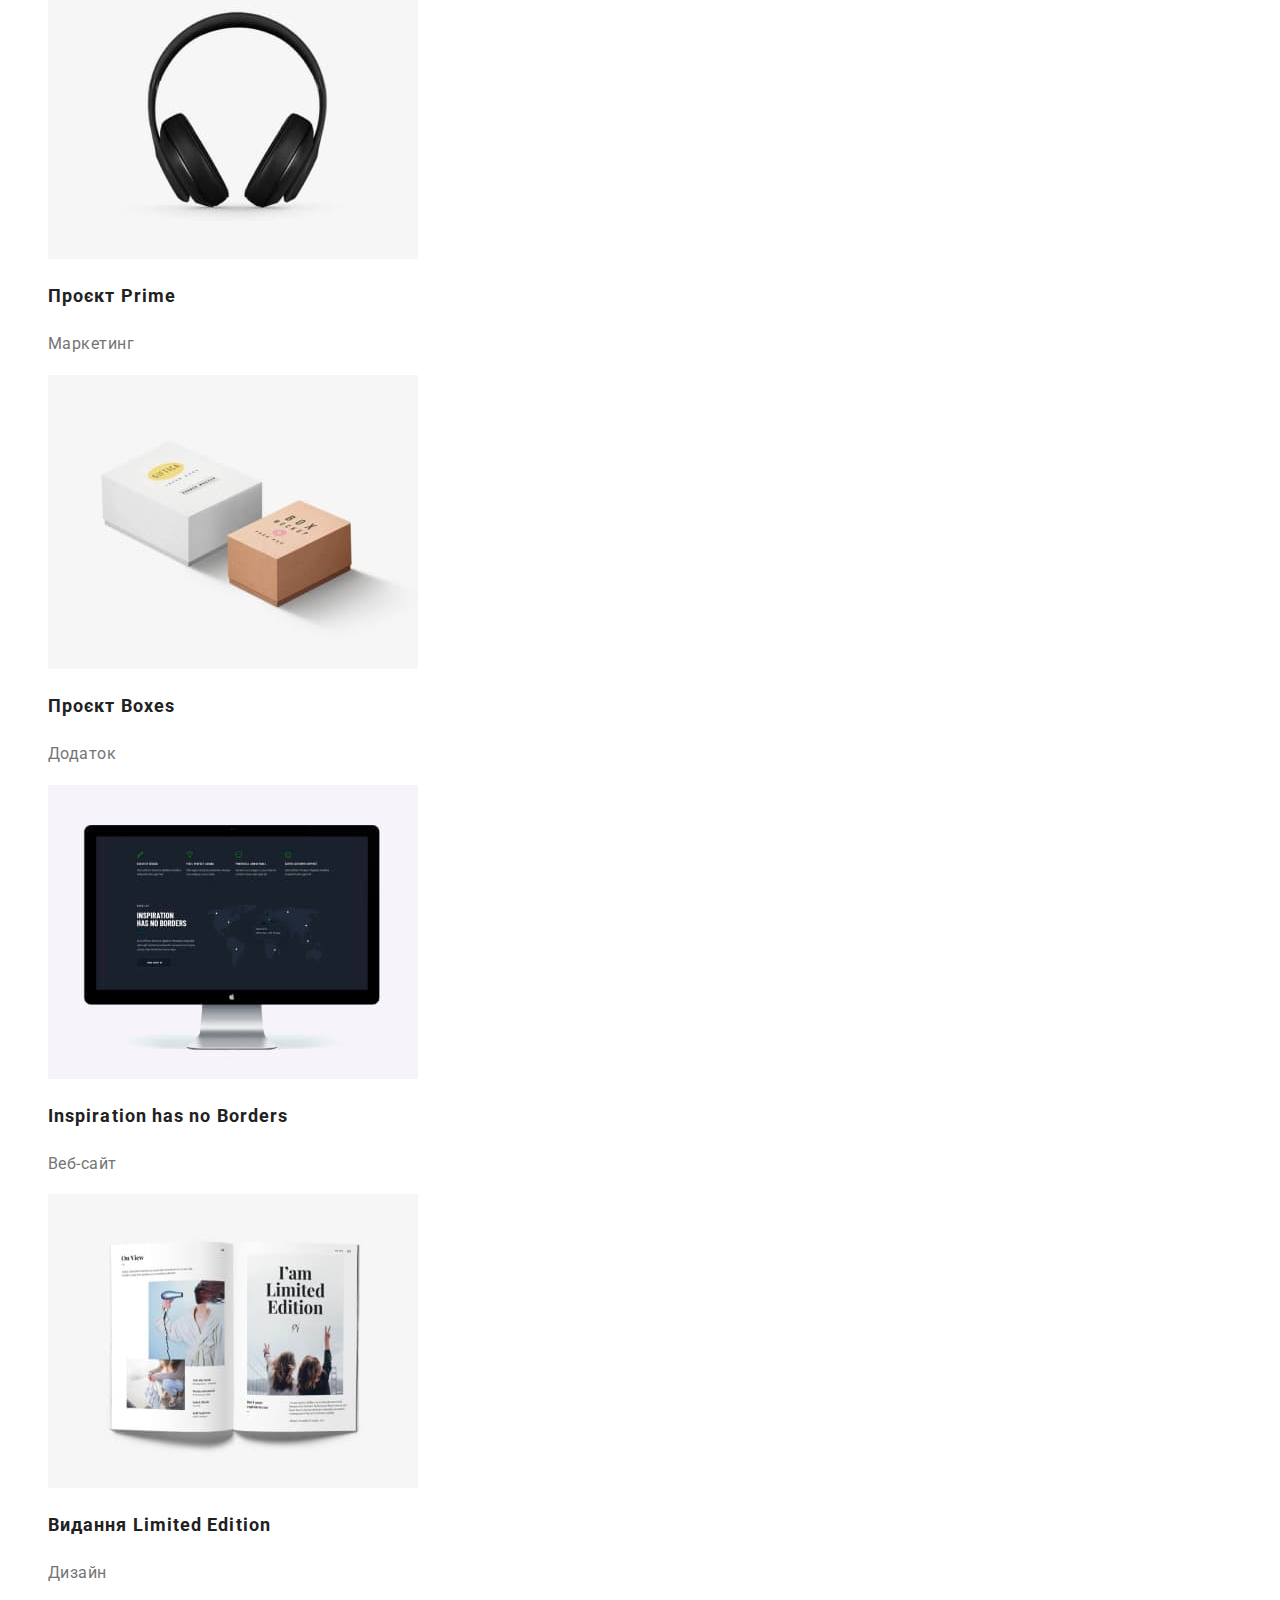
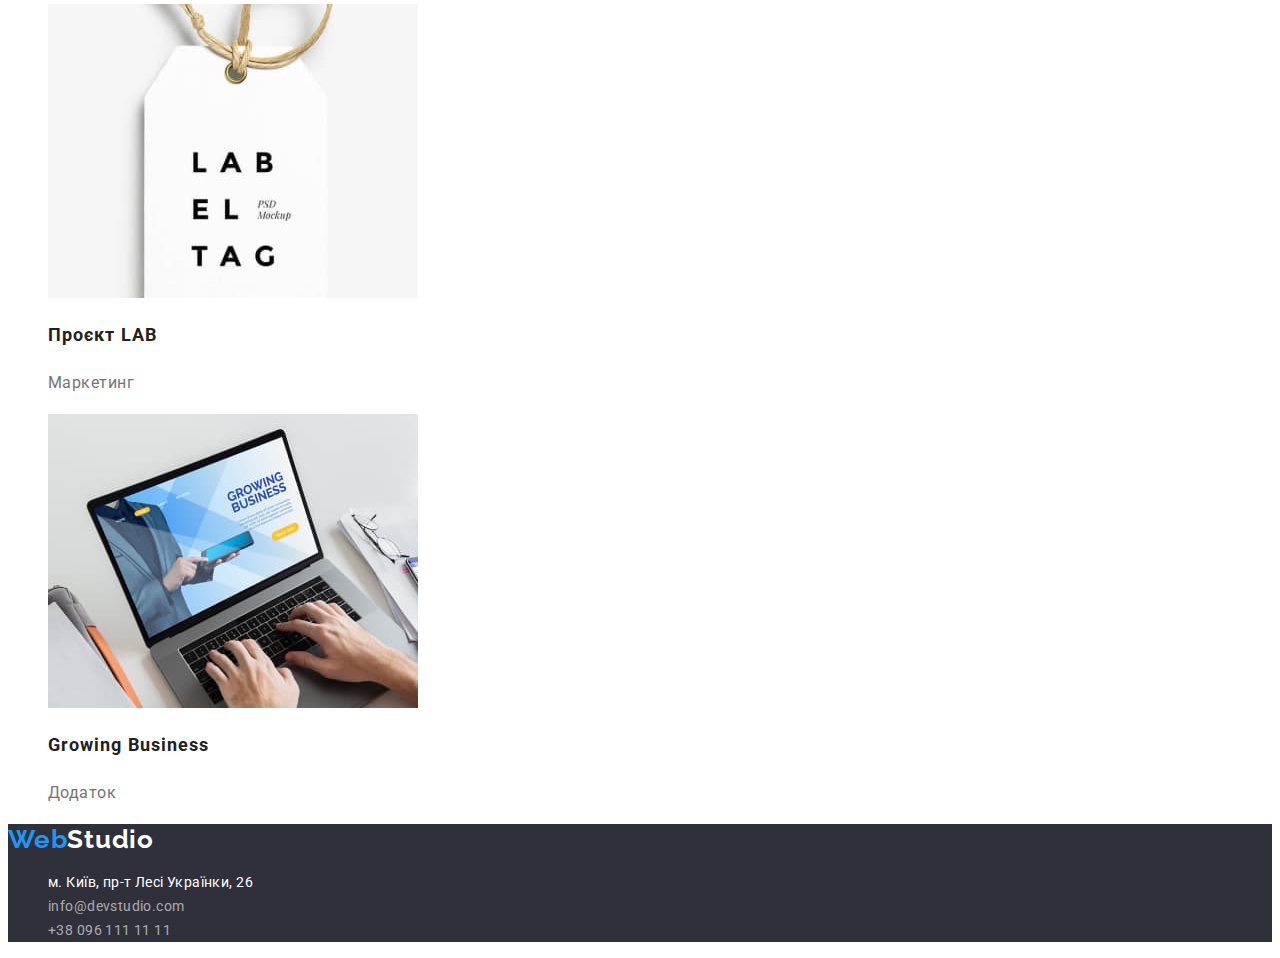
==== commit 70f03fc0: "new code" ====
--- a/portfolio.html
+++ b/portfolio.html
@@ -1,3 +1,6 @@
+<!DOCTYPE html>
+
+
 <html lang="uk">
 <head>
     <meta charset="UTF-8">
@@ -80,7 +83,6 @@
             <p class="headers-veiw">Дизайн</p>
             </a>
         </li>
-        <a href="" class="link-potfolio">
         <li>
             <a href="" class="link-potfolio">
             <img src="./images/projects/seafood.jpg" alt="restaurant" width="370" height="294">
@@ -88,7 +90,6 @@
             <p class="headers-veiw">Додаток</p>
             </a>
         </li>
-        <a href="" class="link-potfolio">
         <li>
             <a href="" class="link-potfolio">
             <img src="./images/projects/headphones.jpg" alt="headphones" width="370" height="294">
--- a/css/styles.css
+++ b/css/styles.css
@@ -55,7 +55,7 @@
 
 .logo{
     text-decoration: none;
-
+    font-family: 'Raleway';
 font-style: normal;
 font-weight: 700;
 font-size: 26px;
